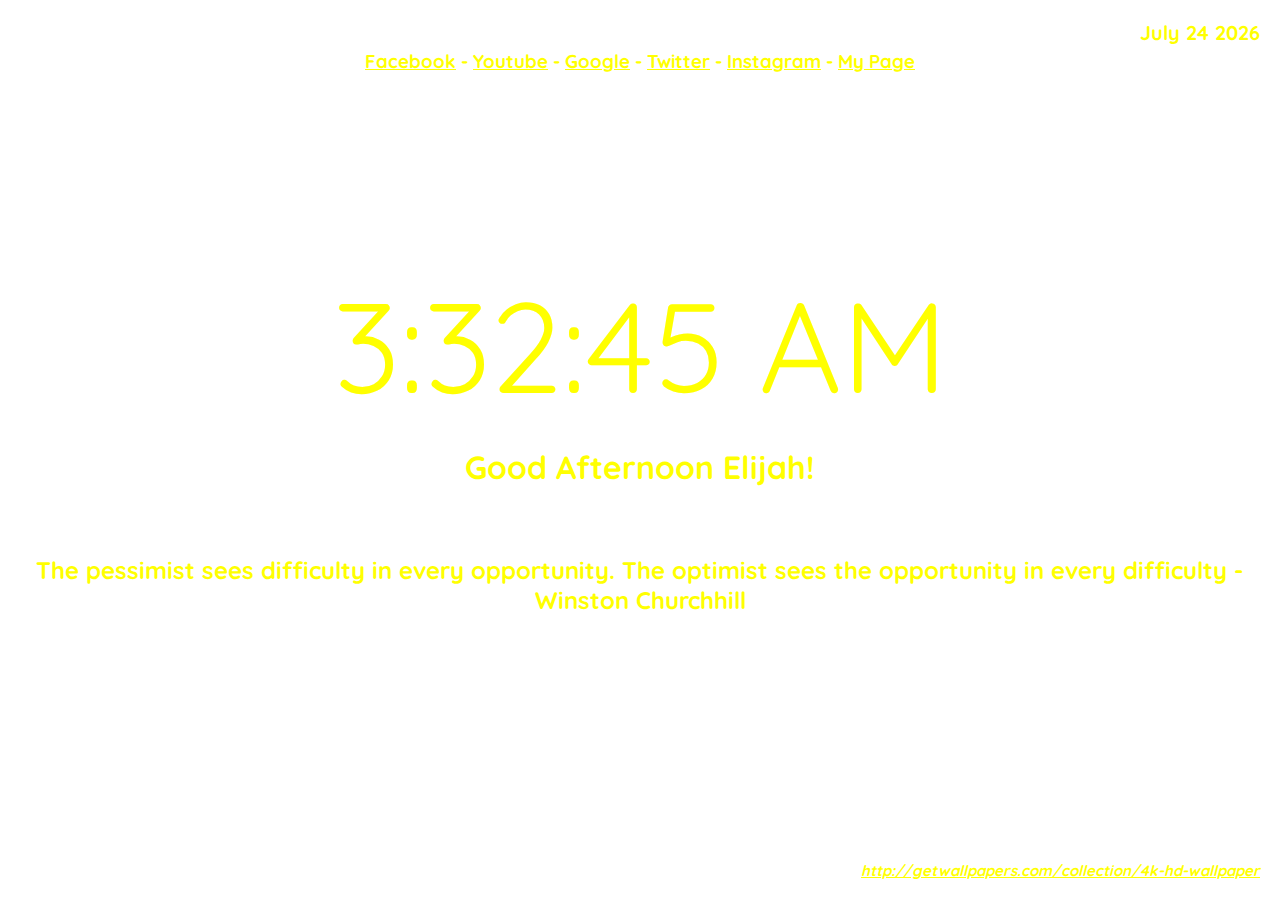
==== Index.html @ d2f2fc7f "initial commit!" ====
<!DOCTYPE html>
<head>
  <meta charset="utf-8" />
  <meta name="viewport" content="width=device-width, initial-scale=1.0" />
<link href="https://fonts.googleapis.com/css?family=Quicksand&display=swap" rel="stylesheet">
  <link rel="stylesheet" href="master.css">
  <title>Welcome</title>
  <body>
    <date id="date"></date>
    <time id="time"></time>
    <h3><a href="https://www.facebook.com" target="_blank">Facebook</a> -
      <a href="https://www.Youtube.com" target="_blank">Youtube</a> -
      <a href="https://www.Google.com" target="_blank">Google</a> -
      <a href="https://www.Twitter.com" target="_blank">Twitter</a> -
      <a href="https://www.Instagram.com" target="_blank">Instagram</a> -
      <a href="Home.html" target="_self">My Page</a>

    </h3>

    <h1>
<span id ="greeting"> Good Afternoon Elijah!</span>
    </h1>
    <h2 id="quoteToday">
    </h2>
    <h2>


    <script src="./Javascript/Script.js"> </script>



<footer>
  <i><a href="http://getwallpapers.com/collection/4k-hd-wallpaper" target="_blank"</a>http://getwallpapers.com/collection/4k-hd-wallpaper</i>
</footer>
  </body>
</head>
---- master.css ----
*{
  box-sizing: border-box;
  margin: 0:
  padding: 0:

}
a:link{
  color: yellow;
}
a:visited{
  color: white;
}
a:hover{
  color: orange;
}

body{
  background-repeat: no-repeat;
  background-size:cover;
  background-image: url('./img/pic1.jpg');
  opacity: 1;
  font-family: 'Quicksand', sans-serif;
  display: flex;
  flex-direction: column;
  align-items: center;
  justify-content: center;
  text-align: center;
  height: 100vh;
  color: yellow;
}
#time {
  font-size: 8rem;
}
h1{
  margin-bottom: 3rem;
}
h2{
  margin-bottom: 0.5rem;
  opacity: 1;
}
h3{
  position: absolute;
  top: 30px;
  justify-content: space-around;
  align-content: stretch;
}
footer{
  position: absolute;
  bottom: 20px;
  right: 20px;
  font-size: 15px;
  color: darkblue;
}
#date{
  position: absolute;
  font-size: 20px;
  top: 20px;
  right: 20px;
  font-weight: bold;
}
@media(max-width: 700px){
  #time{
    font-size: 6rem;
  }
}
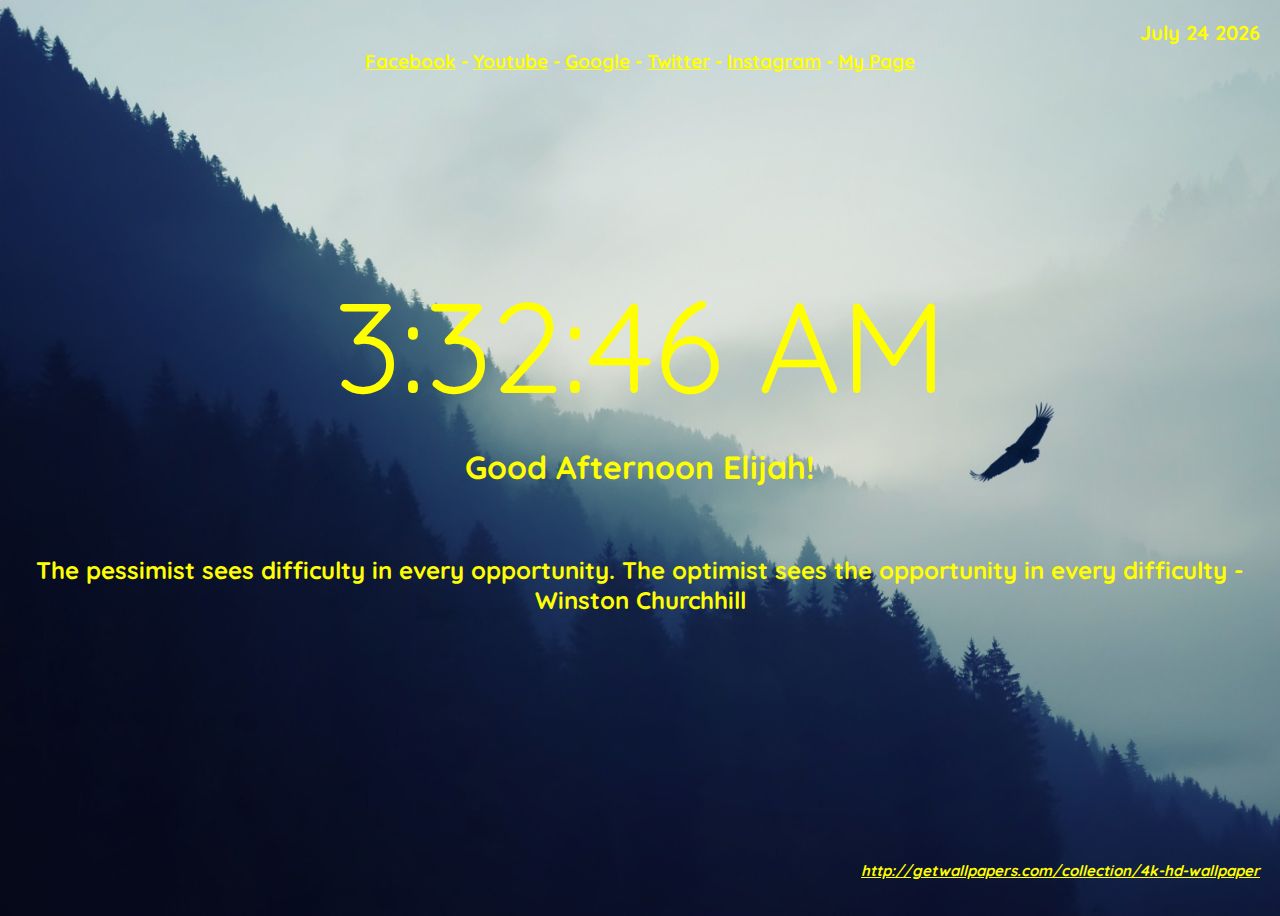
==== commit 85021834: "still trying" ====
--- a/Index.html
+++ b/Index.html
@@ -3,9 +3,11 @@
   <meta charset="utf-8" />
   <meta name="viewport" content="width=device-width, initial-scale=1.0" />
 <link href="https://fonts.googleapis.com/css?family=Quicksand&display=swap" rel="stylesheet">
-  <link rel="stylesheet" href="master.css">
+  <link rel="stylesheet" href="assets\master.css">
+
   <title>Welcome</title>
   <body>
+
     <date id="date"></date>
     <time id="time"></time>
     <h3><a href="https://www.facebook.com" target="_blank">Facebook</a> -
@@ -16,7 +18,6 @@
       <a href="Home.html" target="_self">My Page</a>
 
     </h3>
-
     <h1>
 <span id ="greeting"> Good Afternoon Elijah!</span>
     </h1>
@@ -25,7 +26,7 @@
     <h2>
 
 
-    <script src="./Javascript/Script.js"> </script>
+    <script src="./assets/js/Script.js"> </script>
 
 
 
